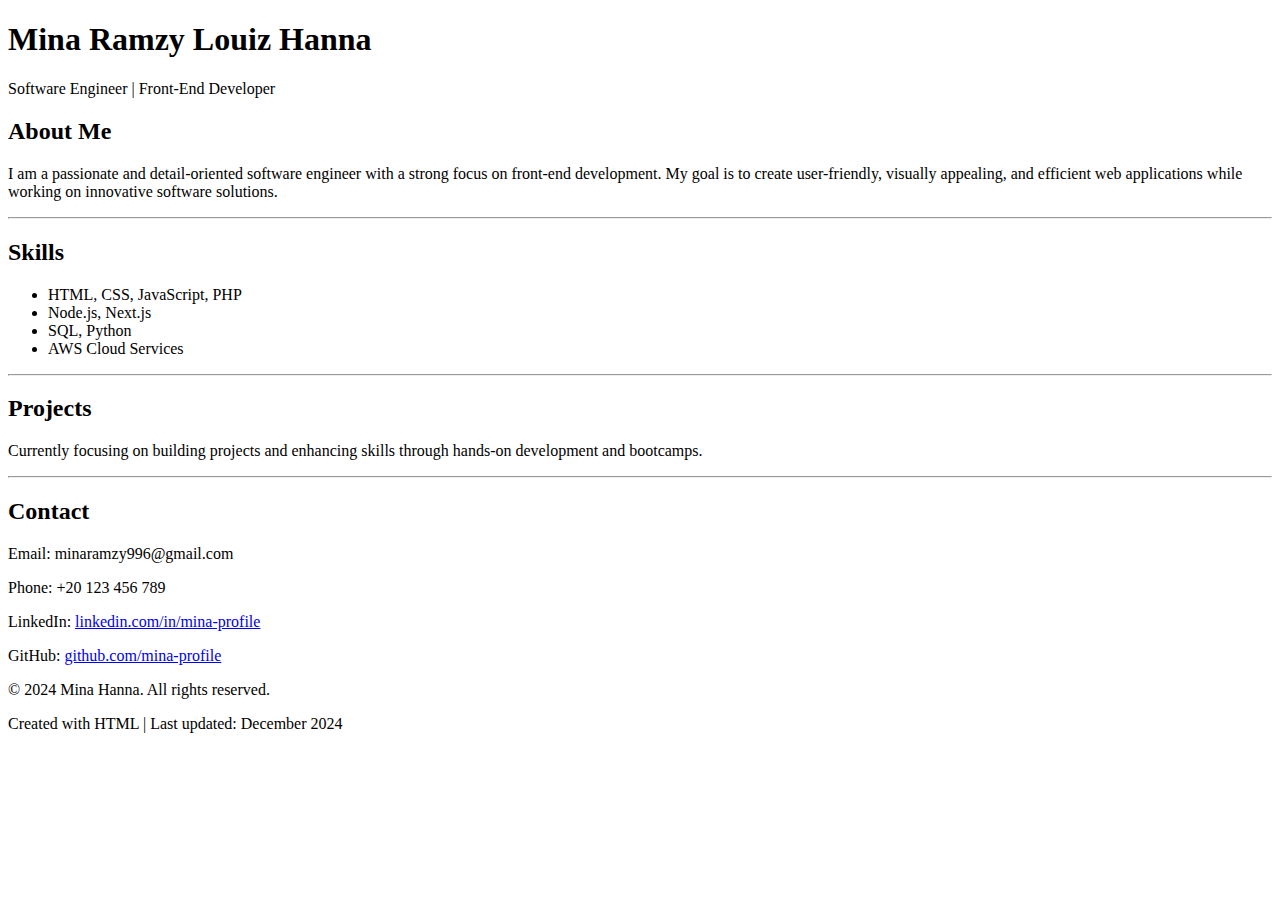
==== index.html @ fe8bf256 "first commit" ====
<!DOCTYPE html>
<html lang="en">
<head>
    <meta charset="UTF-8">
    <meta name="viewport" content="width=device-width, initial-scale=1.0">
    <title>Mina_Ramzy_CV</title>
</head>
<body>
    <header>
        <h1>Mina Ramzy Louiz Hanna</h1>
        <p>Software Engineer | Front-End Developer</p>
    </header>
    <section>
        <h2>About Me</h2>
        <p>I am a passionate and detail-oriented software engineer with a strong focus on front-end development.
            My goal is to create user-friendly, visually appealing, and efficient web applications while working on innovative software solutions.</p>
    </section>
    
    <hr>
    
    <section>
        <h2>Skills</h2>
        <ul>
            <li>HTML, CSS, JavaScript, PHP</li>
            <li>Node.js, Next.js</li>
            <li>SQL, Python</li>
            <li>AWS Cloud Services</li>
        </ul>
    </section>
    
    <hr>

    <section>
        <h2>Projects</h2>
        <p>Currently focusing on building projects and enhancing skills through hands-on development and bootcamps.</p>
    </section>

    <hr>

    <section>
        <h2>Contact</h2>
        <p>Email: minaramzy996@gmail.com</p>
        <p>Phone: +20 123 456 789</p>
        <p>LinkedIn: <a href="https://www.linkedin.com/in/mina-hanna-896b68340" target="_blank">linkedin.com/in/mina-profile</a></p>
        <p>GitHub: <a href="https://github.com/minaramzy2000" target="_blank">github.com/mina-profile</a></p>
    </section>

    <footer>
        <p>&copy; 2024 Mina Hanna. All rights reserved.</p>
        <p>Created with HTML | Last updated: December 2024</p>
    </footer>
</body>
</html>
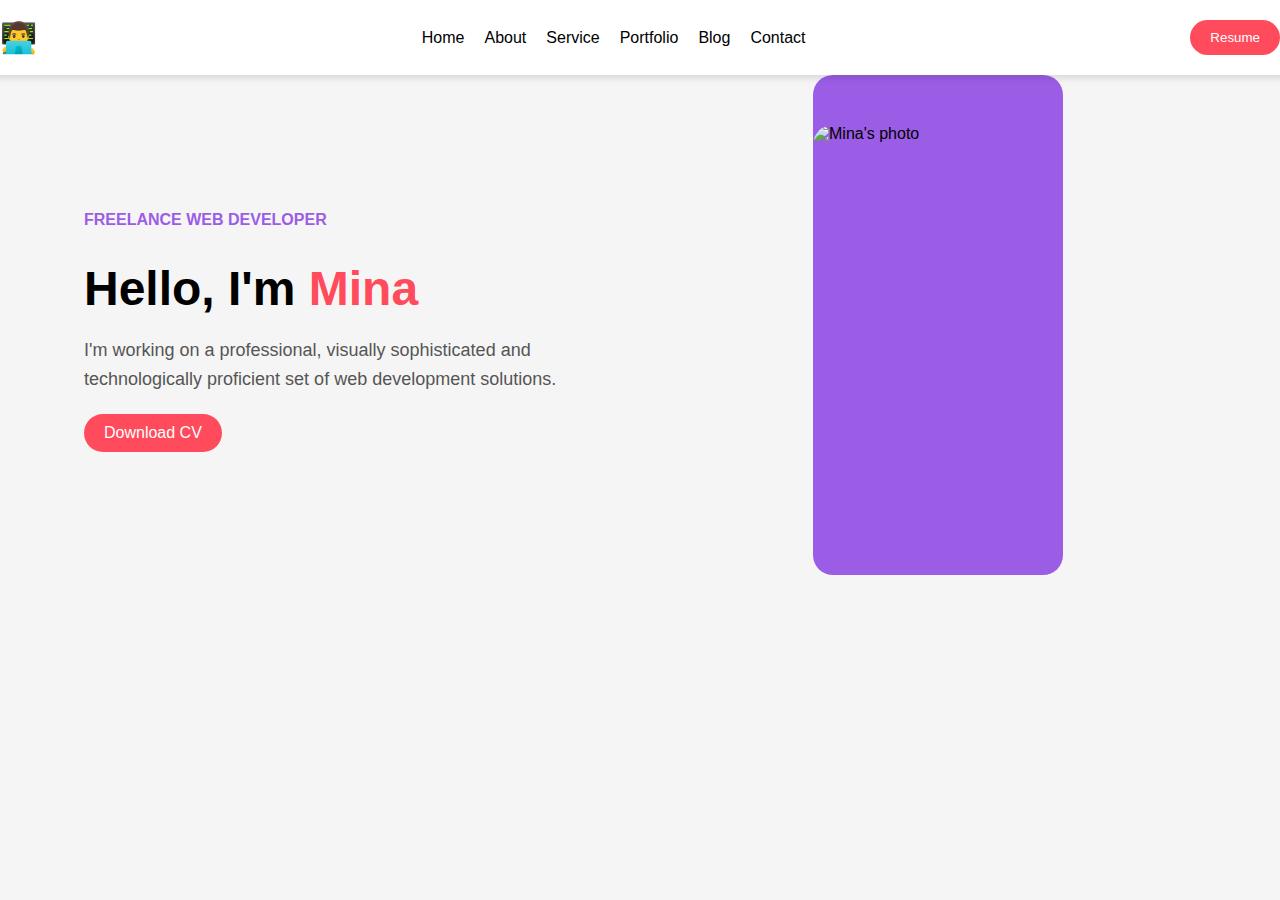
==== commit 7f58475b: "Add files via upload" ====
--- a/index.html
+++ b/index.html
@@ -1,53 +1,41 @@
-<!DOCTYPE html>
-<html lang="en">
-<head>
-    <meta charset="UTF-8">
-    <meta name="viewport" content="width=device-width, initial-scale=1.0">
-    <title>Mina_Ramzy_CV</title>
-</head>
-<body>
-    <header>
-        <h1>Mina Ramzy Louiz Hanna</h1>
-        <p>Software Engineer | Front-End Developer</p>
-    </header>
-    <section>
-        <h2>About Me</h2>
-        <p>I am a passionate and detail-oriented software engineer with a strong focus on front-end development.
-            My goal is to create user-friendly, visually appealing, and efficient web applications while working on innovative software solutions.</p>
-    </section>
-    
-    <hr>
-    
-    <section>
-        <h2>Skills</h2>
-        <ul>
-            <li>HTML, CSS, JavaScript, PHP</li>
-            <li>Node.js, Next.js</li>
-            <li>SQL, Python</li>
-            <li>AWS Cloud Services</li>
-        </ul>
-    </section>
-    
-    <hr>
-
-    <section>
-        <h2>Projects</h2>
-        <p>Currently focusing on building projects and enhancing skills through hands-on development and bootcamps.</p>
-    </section>
-
-    <hr>
-
-    <section>
-        <h2>Contact</h2>
-        <p>Email: minaramzy996@gmail.com</p>
-        <p>Phone: +20 123 456 789</p>
-        <p>LinkedIn: <a href="https://www.linkedin.com/in/mina-hanna-896b68340" target="_blank">linkedin.com/in/mina-profile</a></p>
-        <p>GitHub: <a href="https://github.com/minaramzy2000" target="_blank">github.com/mina-profile</a></p>
-    </section>
-
-    <footer>
-        <p>&copy; 2024 Mina Hanna. All rights reserved.</p>
-        <p>Created with HTML | Last updated: December 2024</p>
-    </footer>
-</body>
-</html>+<!DOCTYPE html>
+<html lang="en">
+<head>
+    <meta charset="UTF-8">
+    <meta name="viewport" content="width=device-width, initial-scale=1.0">
+    <title>Mina's Portfolio</title>
+    <link rel="stylesheet" href="styles.css">
+</head>
+<body>
+    <header class="navbar">
+        <div class="logo">👨‍💻</div>
+        <nav>
+            <ul class="menu">
+                <li><a href="#">Home</a></li>
+                <li><a href="#">About</a></li>
+                <li><a href="#">Service</a></li>
+                <li><a href="#">Portfolio</a></li>
+                <li><a href="#">Blog</a></li>
+                <li><a href="#">Contact</a></li>
+            </ul>
+        </nav>
+        <button class="resume-button">Resume</button>
+    </header>
+    <main class="container">
+        <section class="intro">
+            <div class="content">
+                <h2>Freelance Web Developer</h2>
+                <h1>Hello, I'm <span class="highlight">Mina</span></h1>
+                <p>
+                    I'm working on a professional, visually sophisticated and technologically
+                    proficient set of web development solutions.
+                </p>
+                <button class="download-cv">Download CV</button>
+            </div>
+            <div class="image-container">
+                <img src="https://encrypted-tbn0.gstatic.com/images?q=tbn:ANd9GcTRNwZWifV89FugqLvoDM7lRrQY8Pg2lBE3Tw&s" alt="Mina's photo">
+            </div>
+        </section>
+    </main>
+</body>
+</html>
--- a/styles.css
+++ b/styles.css
@@ -0,0 +1,132 @@
+/* General Reset */
+body, html {
+    margin: 0;
+    padding: 0;
+    font-family: 'Arial', sans-serif;
+}
+
+body {
+    display: flex;
+    flex-direction: column;
+    align-items: center;
+    justify-content: center;
+    background-color: #f5f5f5;
+}
+
+/* Navbar Styles */
+.navbar {
+    width: 100%;
+    display: flex;
+    align-items: center;
+    justify-content: space-between;
+    padding: 20px 50px;
+    background-color: white;
+    box-shadow: 0px 4px 6px rgba(0, 0, 0, 0.1);
+}
+
+.logo {
+    font-size: 30px;
+}
+
+.menu {
+    list-style: none;
+    display: flex;
+    gap: 20px;
+    margin: 0;
+    padding: 0;
+}
+
+.menu a {
+    text-decoration: none;
+    color: black;
+    font-weight: 500;
+}
+
+.resume-button {
+    background-color: #ff4b5c;
+    color: white;
+    border: none;
+    padding: 10px 20px;
+    border-radius: 20px;
+    cursor: pointer;
+}
+
+/* Intro Section */
+.container {
+    width: 90%;
+    max-width: 1200px;
+    margin: 50px auto;
+    display: flex;
+    justify-content: space-between;
+    align-items: center;
+}
+
+.intro {
+    display: flex;
+    justify-content: space-between;
+    align-items: center;
+}
+
+.content {
+    flex: 1;
+    padding: 20px;
+}
+
+.content h2 {
+    color: #9b5de5;
+    text-transform: uppercase;
+    font-size: 16px;
+    margin-bottom: 10px;
+}
+
+.content h1 {
+    font-size: 48px;
+    margin-bottom: 20px;
+}
+
+.content .highlight {
+    color: #ff4b5c;
+}
+
+.content p {
+    font-size: 18px;
+    line-height: 1.6;
+    color: #555;
+    margin-bottom: 20px;
+}
+
+.download-cv {
+    background-color: #ff4b5c;
+    color: white;
+    border: none;
+    padding: 10px 20px;
+    border-radius: 20px;
+    cursor: pointer;
+    font-size: 16px;
+}
+
+/* Image Section */
+.image-container {
+    flex: 1;
+    display: flex;
+    justify-content: center;
+    align-items: center;
+    position: relative;
+}
+
+.image-container::before {
+    content: '';
+    position: absolute;
+    width: 250px;
+    height: 500px;
+    background-color: #9b5de5;
+    border-radius: 20px;
+    z-index: -1;
+}
+
+.image-container img {
+    width: 250px;
+    height: 400px;
+    border-radius: 20px;
+    object-fit: cover;
+}
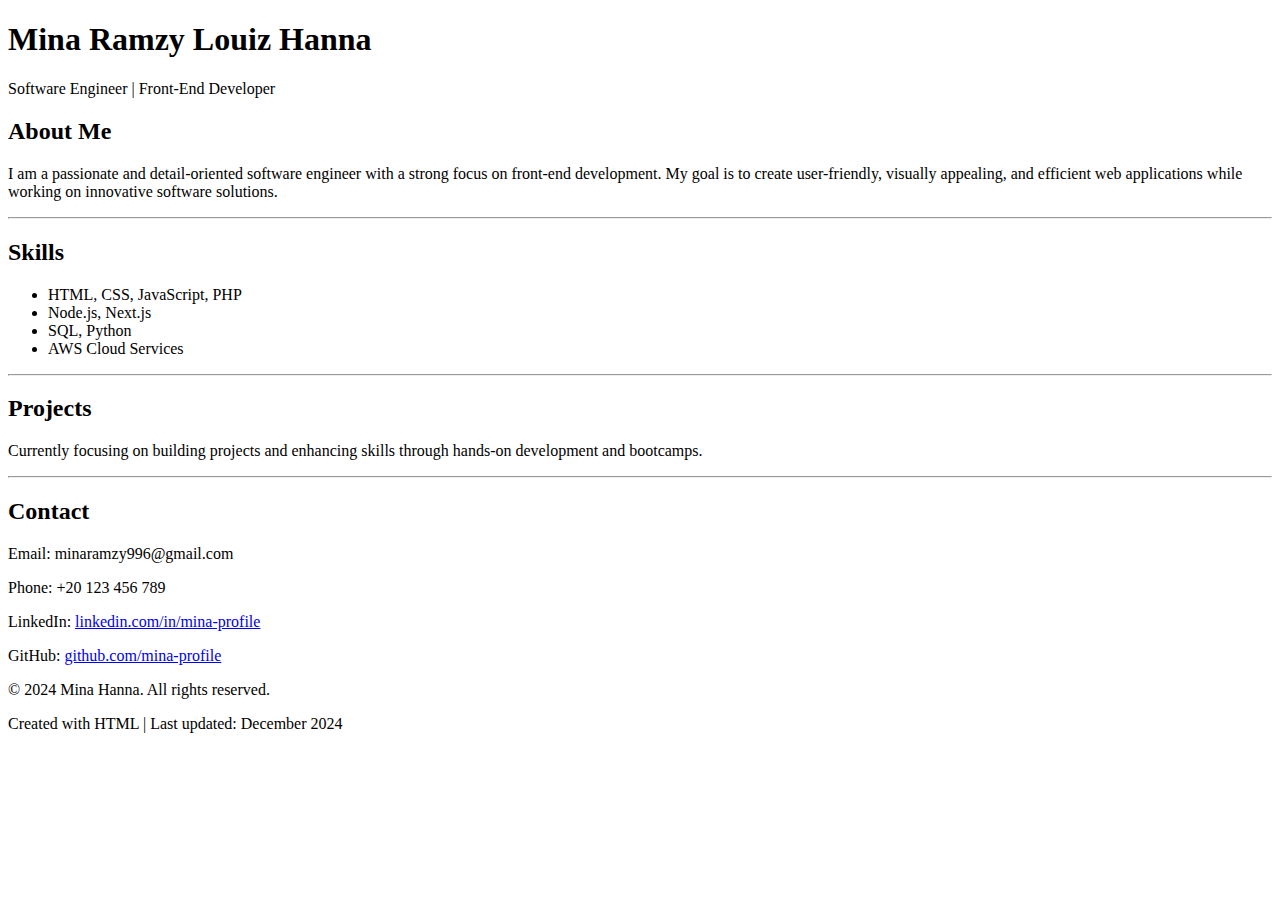
==== commit 6fa82fc1: "Add files via upload" ====
--- a/index.html
+++ b/index.html
@@ -3,39 +3,51 @@
 <head>
     <meta charset="UTF-8">
     <meta name="viewport" content="width=device-width, initial-scale=1.0">
-    <title>Mina's Portfolio</title>
-    <link rel="stylesheet" href="styles.css">
+    <title>Mina_Ramzy_CV</title>
 </head>
 <body>
-    <header class="navbar">
-        <div class="logo">👨‍💻</div>
-        <nav>
-            <ul class="menu">
-                <li><a href="#">Home</a></li>
-                <li><a href="#">About</a></li>
-                <li><a href="#">Service</a></li>
-                <li><a href="#">Portfolio</a></li>
-                <li><a href="#">Blog</a></li>
-                <li><a href="#">Contact</a></li>
-            </ul>
-        </nav>
-        <button class="resume-button">Resume</button>
+    <header>
+        <h1>Mina Ramzy Louiz Hanna</h1>
+        <p>Software Engineer | Front-End Developer</p>
     </header>
-    <main class="container">
-        <section class="intro">
-            <div class="content">
-                <h2>Freelance Web Developer</h2>
-                <h1>Hello, I'm <span class="highlight">Mina</span></h1>
-                <p>
-                    I'm working on a professional, visually sophisticated and technologically
-                    proficient set of web development solutions.
-                </p>
-                <button class="download-cv">Download CV</button>
-            </div>
-            <div class="image-container">
-                <img src="https://encrypted-tbn0.gstatic.com/images?q=tbn:ANd9GcTRNwZWifV89FugqLvoDM7lRrQY8Pg2lBE3Tw&s" alt="Mina's photo">
-            </div>
-        </section>
-    </main>
+    <section>
+        <h2>About Me</h2>
+        <p>I am a passionate and detail-oriented software engineer with a strong focus on front-end development.
+            My goal is to create user-friendly, visually appealing, and efficient web applications while working on innovative software solutions.</p>
+    </section>
+    
+    <hr>
+    
+    <section>
+        <h2>Skills</h2>
+        <ul>
+            <li>HTML, CSS, JavaScript, PHP</li>
+            <li>Node.js, Next.js</li>
+            <li>SQL, Python</li>
+            <li>AWS Cloud Services</li>
+        </ul>
+    </section>
+    
+    <hr>
+
+    <section>
+        <h2>Projects</h2>
+        <p>Currently focusing on building projects and enhancing skills through hands-on development and bootcamps.</p>
+    </section>
+
+    <hr>
+
+    <section>
+        <h2>Contact</h2>
+        <p>Email: minaramzy996@gmail.com</p>
+        <p>Phone: +20 123 456 789</p>
+        <p>LinkedIn: <a href="https://www.linkedin.com/in/mina-hanna-896b68340" target="_blank">linkedin.com/in/mina-profile</a></p>
+        <p>GitHub: <a href="https://github.com/minaramzy2000" target="_blank">github.com/mina-profile</a></p>
+    </section>
+
+    <footer>
+        <p>&copy; 2024 Mina Hanna. All rights reserved.</p>
+        <p>Created with HTML | Last updated: December 2024</p>
+    </footer>
 </body>
-</html>
+</html>